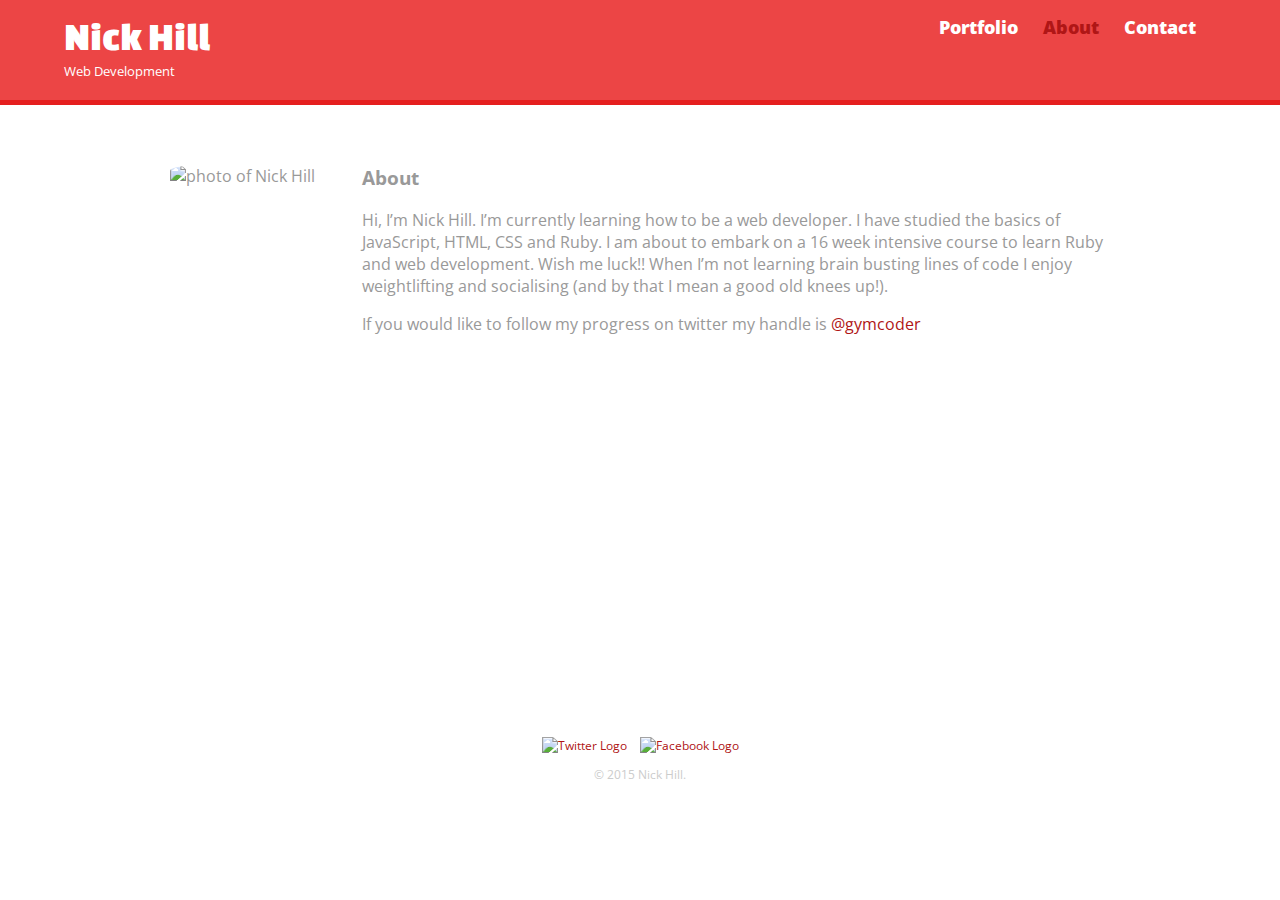
==== about.html @ 8a4d7dfe "Personal page created using HTML & CSS." ====
<!DOCTYPE html>
<html>
  <head>
    <meta charset="utf-8">
    <title>Nick Hill | Web Development</title>
    <link rel="stylesheet" href="css/normalize.css">
    <link href='https://fonts.googleapis.com/css?family=Changa+One|Open+Sans:400,400italic,700,700italic,800' rel='stylesheet' type='text/css'>
    <link rel="stylesheet" href="css/main.css">
    <link rel="stylesheet" href="css/responsive.css"> 
    <meta name="viewport" contect="width=device-width, initial-scale=1.0"
  </head>
  </head>
  
  <body>
    <header>
      <a href="index.html" id="logo">
        <h1>Nick Hill</h1>
        <h2>Web Development</h2>
      </a>
      
      <nav>
        <ul>
          <li><a href="index.html" >Portfolio</a></li>
          <li><a href="about.html" class="selected">About</a></li>
          <li><a href="contact.html">Contact</a></li>
        </ul>
      </nav>
    </header>
    
    <div id="wrapper">
      <section>
        <img src="img/NickHill.png" alt="photo of Nick Hill" class="profile-photo">
        <h3>About</h3>
        <p>Hi, I’m Nick Hill. I’m currently learning how to be a web developer. I have studied the basics of JavaScript, HTML, CSS and Ruby. I am about to embark on a 16 week intensive course to learn Ruby and web development. Wish me luck!! When I’m not learning brain busting lines of code I enjoy weightlifting and socialising (and by that I mean a good old knees up!). </p>
        <p>If you would like to follow my progress on twitter my handle is <a href="http://twitter.com/gymcoder">@gymcoder</a></p>
      </section>
      
      <footer>
        <a href="http://twitter.com/gymcoder"><img src="img/twitter-wrap.png" alt="Twitter Logo" class="social-icon"></a>
        <a href="http://facebook.com/nick.hill.754"><img src="img/facebook-wrap.png" alt="Facebook Logo" class="social-icon"></a>
        <p>&copy; 2015 Nick Hill.</p>
      </footer>
    </div>
  </body>
</html>
---- css/main.css ----
/*********************
GENERAL
*********************/

body {
  font-family:'Open Sans', 'sans serif';
}

#wrapper {
  max-width:940px;
  margin:0 auto;
  padding:0 5%;   
}

a {
text-decoration:none;
}

img {
  max-width:100%;
}

h3 {
  margin:0 0 1em 0;
}


/*********************
HEADING
*********************/

header {
  float:left;
  margin:0 0 30px 0;
  padding:5px 0 0 0;
  width:100%;
}

#logo {
  text-align:center;
  margin:0;
}

h1 {
  font-family:'Changa One', 'sans-serif';
  margin:15px 0px;
  font-size:1.75em;
  font-weight:normal;
  line-height:0.8em;
}

h2 {
  font-size:0.75em;
  margin:-5px 0 0;
  font-weight:normal;
}



/*********************
NAVIGATION
*********************/

nav {
  text-align:center;
  padding:10px 0;
  margin 20px 0 0; 
}

nav ul {
  list-style:none;
  margin:0 10px;
  padding:0;
}

nav li {
  display:inline-block;
}

nav a {
  font-weight:800;
  padding:15px 10px;
}

/*********************
FOOTER
*********************/

footer {
  font-size: 0.75em;
  text-align:center;
  clear:both;
  padding-top:50px;
  color:#ccc;
}

.social-icon {
  width:20px;
  height:20px;
  margin:0 5px;
}

/*********************
PAGE: PORTFOLIO
*********************/

#gallery {
  margin:0;
  padding:0;
  list-style:none;
}

#gallery li {
  float:left;
  width:45%;
  margin:2.5%;
  background-color:#f5f5f5;
  color:#bdc3c7;
}

#gallery li a p {
  margin:0;
  padding:5%;
  font-size:0.75em;
  color:#bdc3c7;
  text-align:center;
}

/*********************
PAGE: ABOUT
*********************/

.profile-photo {
  display: block;
  max-width:200px;
  margin:0 auto 30px;
  border-radius:25%;
}

/*********************
PAGE: CONTACT
*********************/

.contact-info {
  list-style:none;
  padding:0;
  margin:0;
  font-size:0.9em
}

.contact-info a {
  display:block;
  min-height:20px;
  background-repeat:no-repeat;
  background-size:20px 20px;
  padding:0 0 0 30px;
  margin:0 0 10px;
}

.contact-info li.mail a {
  background-image:url('../img/mail.png');
}

.contact-info li.twitter a {
  background-image:url('../img/twitter.png');
}

.contact-info li.phone a {
  background-image:url('../img/phone.png');
}

/*********************
COLORS
*********************/

/* site body */
body {
  background-color:#fff;
  color:#999;
}

/* green header */
header {
  background:#ec4545;
  border:#e51f1f;
}

/* nav background on mobile devices */
nav {
  background:#e51f1f;
}
  
/* logo text */
h1, h2 {
  color:#fff;
}

/* links */
a {
  color:#b01616;
}

/* color for nav links */
nav a, nav a:visited {
  color:#fff
}

/* selected nav link */
nav a.selected, nav a:hover {
  color: #b01616;
}
---- css/responsive.css ----
/*********************
AVERAGE SMARTPHONE - TWO COLUMN LAYOUT
*********************/

@media screen and (min-width: 480px) {
  #primary {
    width:50%;
    float:left;
  }
  
  #secondary {
    width:40%;
    float:right;
  }
}

/*********************
screen math:

3 * 5 = 15  margins
100% - 15% = 85%
85 / 3 = 28.333333333333333
*********************/

/*********************
PAGE: PORTFOLIO
*********************/

#gallery li {
  width:28.3333%;
}

#gallery li:nth-child(4n) {
  clear:left;
}

/*********************
PAGE: ABOUT
*********************/

.profile-photo {
  float:left;
  margin:0 5% 500px 0;
  
}

/*********************
LARGER DESK-TOP SCREENS
*********************/

@media screen and (min-width:660px) {
  
  /*********************
HEADER
*********************/
  
  nav {
    background:none;
    float:right;
    font-size:1.125em;
    margin-right:5%;
    text-align:right;
    width:45%;
  }
    
  #logo {
    float:left;
    margin-left:5%;
    text-align:left;
    width:45%;
  }
  
  h1 {
    font-size:2.5em;
  }
  
  h2 {
    font-size:0.825em;
    margin-bottom:20px;
  }
  
  header {
    border-bottom:5px solid #e51f1f;
    margin-bottom:60px;
  }
}
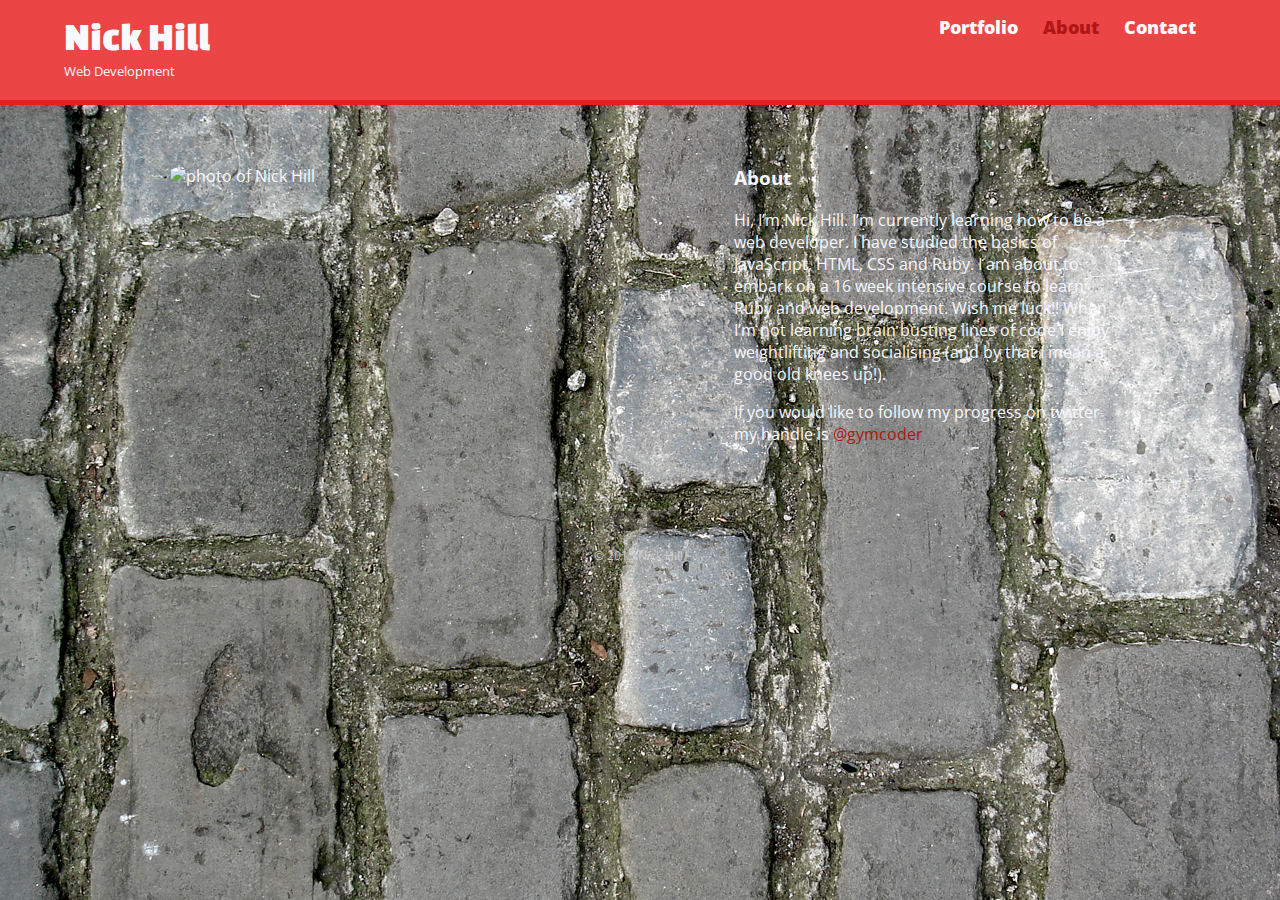
==== commit 23ba4ae2: "added backgroung image. changed body font color. partially fixed problem of column stacking on about" ====
--- a/about.html
+++ b/about.html
@@ -28,8 +28,10 @@
     </header>
     
     <div id="wrapper">
-      <section>
+      <section class="primary">
         <img src="img/NickHill.png" alt="photo of Nick Hill" class="profile-photo">
+      </section>
+      <section class="secondary">
         <h3>About</h3>
         <p>Hi, I’m Nick Hill. I’m currently learning how to be a web developer. I have studied the basics of JavaScript, HTML, CSS and Ruby. I am about to embark on a 16 week intensive course to learn Ruby and web development. Wish me luck!! When I’m not learning brain busting lines of code I enjoy weightlifting and socialising (and by that I mean a good old knees up!). </p>
         <p>If you would like to follow my progress on twitter my handle is <a href="http://twitter.com/gymcoder">@gymcoder</a></p>
--- a/css/main.css
+++ b/css/main.css
@@ -124,6 +124,11 @@
   font-size:0.75em;
   color:#bdc3c7;
   text-align:center;
+}
+
+#gallery img {
+  width:100%;
+  height:220px;
 }
 
 /*********************
@@ -175,8 +180,8 @@
 
 /* site body */
 body {
-  background-color:#fff;
-  color:#999;
+  background-image:url('../img/ground_02.jpg');
+  color:#F8F8FF;
 }
 
 /* green header */
@@ -192,7 +197,7 @@
   
 /* logo text */
 h1, h2 {
-  color:#fff;
+  color:#F8F8FF;
 }
 
 /* links */
--- a/css/responsive.css
+++ b/css/responsive.css
@@ -3,12 +3,12 @@
 *********************/
 
 @media screen and (min-width: 480px) {
-  #primary {
+  .primary {
     width:50%;
     float:left;
   }
   
-  #secondary {
+  .secondary {
     width:40%;
     float:right;
   }
@@ -39,8 +39,9 @@
 *********************/
 
 .profile-photo {
-  float:left;
-  margin:0 5% 500px 0;
+  display:block;
+  clear:both;
+  margin:0 5% 50px 0;
   
 }
 
